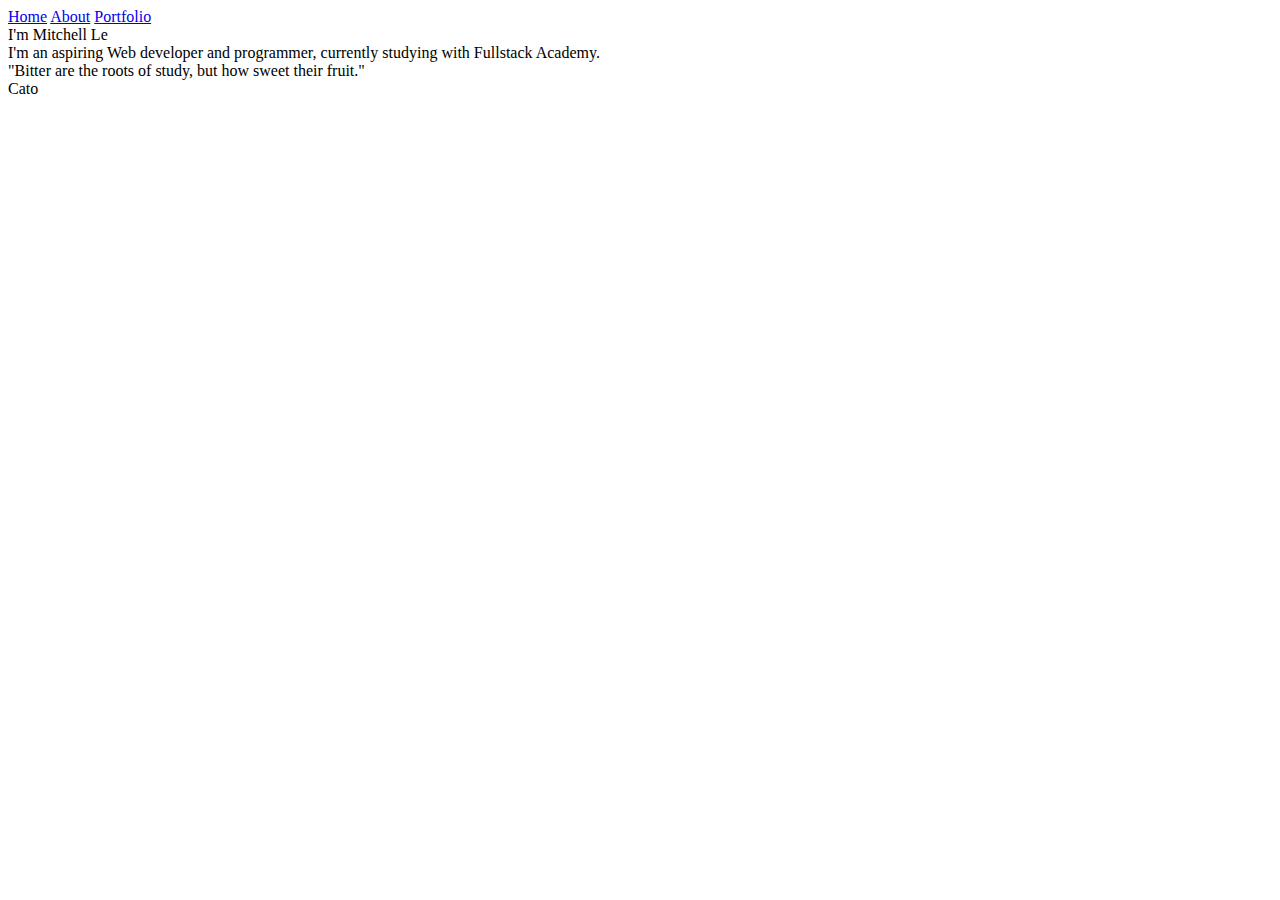
==== index.html @ 8a6dcf54 "add quote to homepage" ====
<!DOCTYPE html>
<html lang="en">
  <head>
    <meta charset="UTF-8" />
    <meta http-equiv="X-UA-Compatible" content="IE=edge" />
    <meta name="viewport" content="width=device-width, initial-scale=1.0" />
    <title>Mitchell Le</title>
  </head>
  <body>
    <header>
      <div class="links">
        <a href="index.html">Home</a>
        <a href="about.html">About</a>
        <a href="portfolio.html">Portfolio</a>
      </div>
    </header>

    <main>
      <div class="name">I'm Mitchell Le</div>
      <div class="subtext">
        I'm an aspiring Web developer and programmer, currently studying with
        Fullstack Academy.
      </div>
      <div class="quote">
        "Bitter are the roots of study, but how sweet their fruit."
      </div>
      <div class="cato">Cato</div>
    </main>
  </body>
</html>
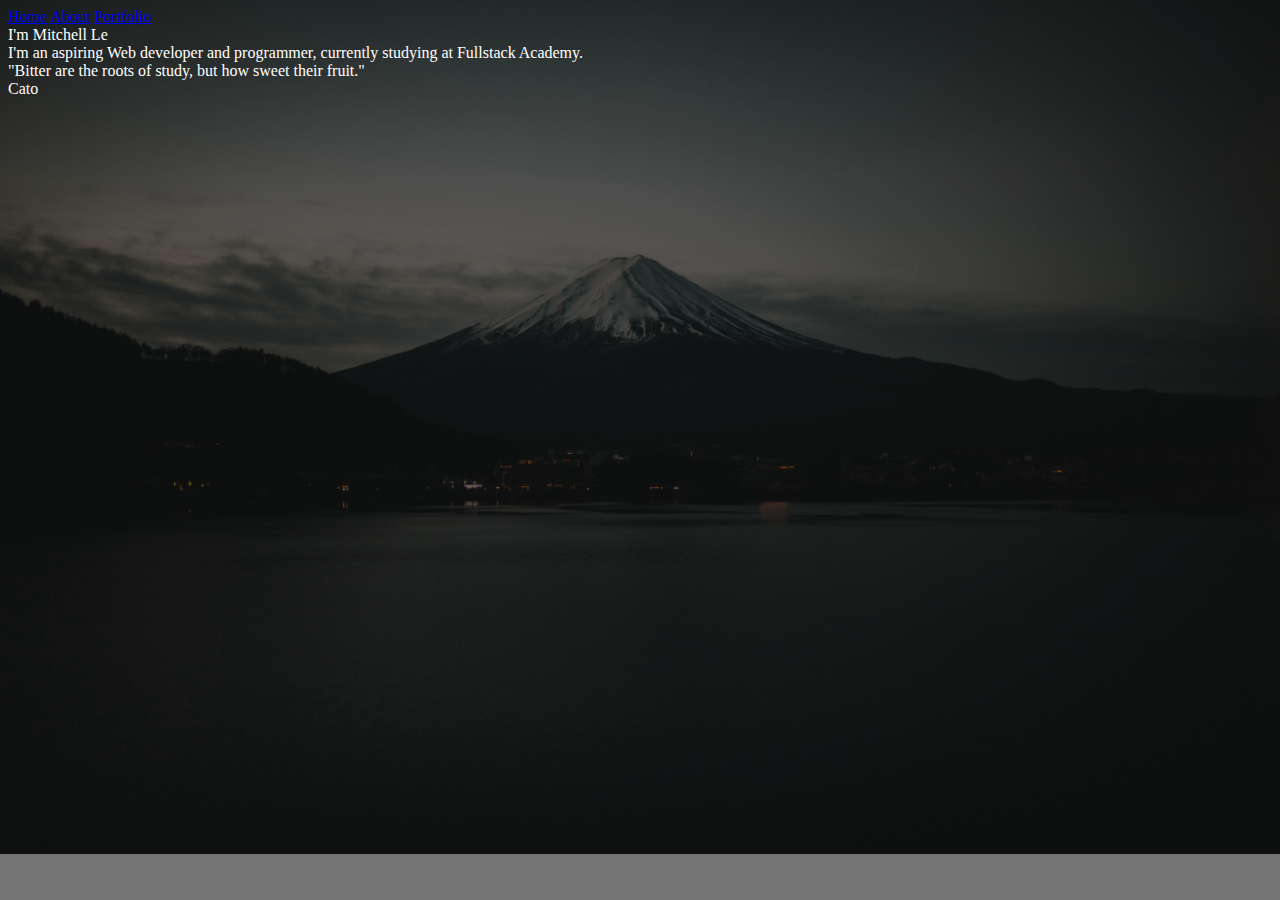
==== commit bcfd5082: "add background image and style" ====
--- a/index.html
+++ b/index.html
@@ -5,6 +5,7 @@
     <meta http-equiv="X-UA-Compatible" content="IE=edge" />
     <meta name="viewport" content="width=device-width, initial-scale=1.0" />
     <title>Mitchell Le</title>
+    <link rel="stylesheet" href="style.css" />
   </head>
   <body>
     <header>
@@ -18,7 +19,7 @@
     <main>
       <div class="name">I'm Mitchell Le</div>
       <div class="subtext">
-        I'm an aspiring Web developer and programmer, currently studying with
+        I'm an aspiring Web developer and programmer, currently studying at
         Fullstack Academy.
       </div>
       <div class="quote">
--- a/style.css
+++ b/style.css
@@ -0,0 +1,8 @@
+body {
+    color: white;
+    background-image: url(images/fuji.jpg);
+    background-color: rgb(116, 116, 116);
+    background-size: cover;
+    background-repeat: no-repeat;
+    background-blend-mode: multiply;
+}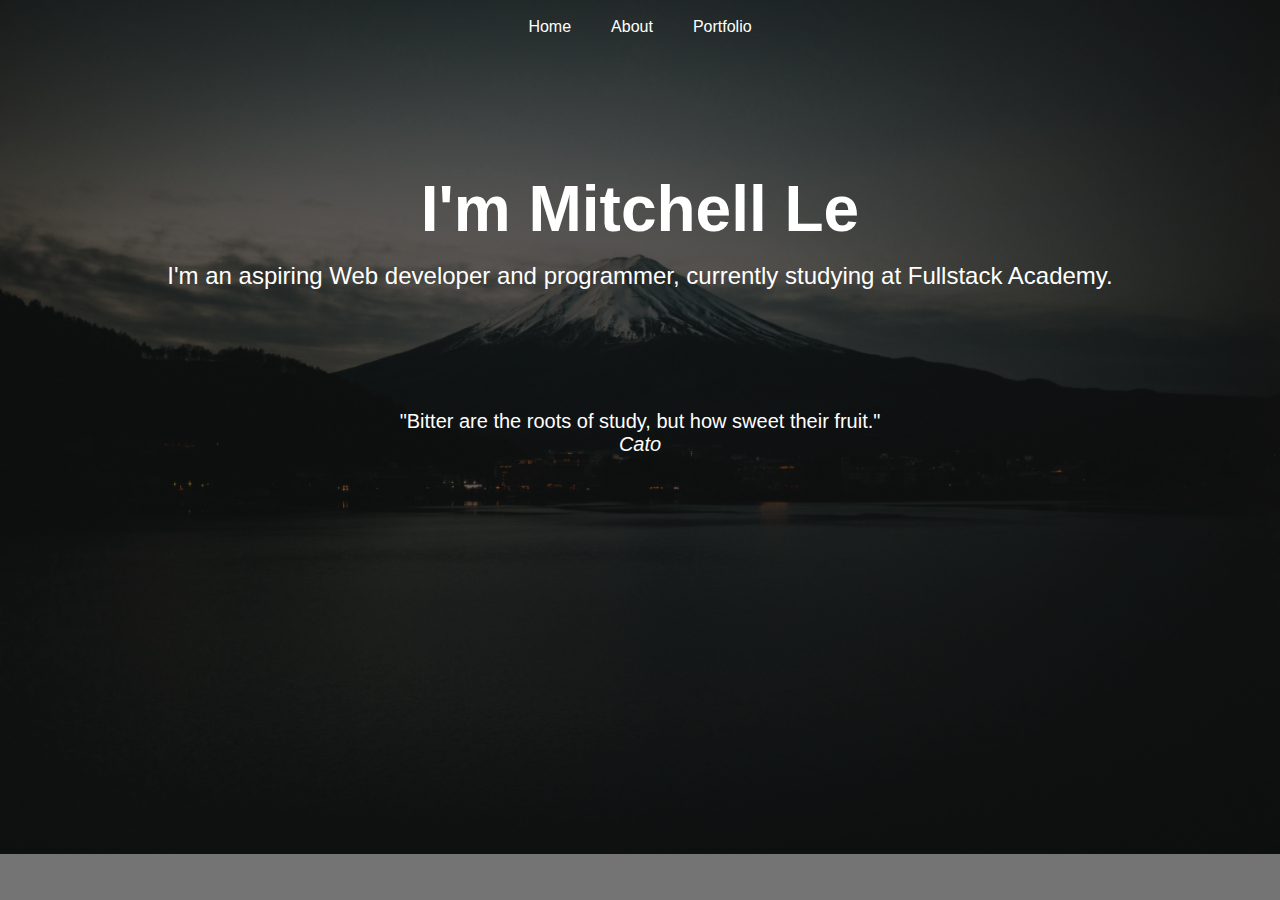
==== commit cf451923: "style text and links on homepage" ====
--- a/index.html
+++ b/index.html
@@ -9,23 +9,21 @@
   </head>
   <body>
     <header>
-      <div class="links">
-        <a href="index.html">Home</a>
-        <a href="about.html">About</a>
-        <a href="portfolio.html">Portfolio</a>
-      </div>
+      <a href="index.html">Home</a>
+      <a href="about.html">About</a>
+      <a href="portfolio.html">Portfolio</a>
     </header>
 
     <main>
-      <div class="name">I'm Mitchell Le</div>
+      <div class="name"><strong>I'm Mitchell Le</strong></div>
       <div class="subtext">
         I'm an aspiring Web developer and programmer, currently studying at
         Fullstack Academy.
       </div>
       <div class="quote">
-        "Bitter are the roots of study, but how sweet their fruit."
+        <div>"Bitter are the roots of study, but how sweet their fruit."</div>
+        <div><em>Cato</em></div>
       </div>
-      <div class="cato">Cato</div>
     </main>
   </body>
 </html>
--- a/style.css
+++ b/style.css
@@ -5,4 +5,47 @@
     background-size: cover;
     background-repeat: no-repeat;
     background-blend-mode: multiply;
+    font-family: 'Open Sans', sans-serif;
+}
+
+header {
+    display: flex;
+    justify-content: center;
+}
+
+a {
+    text-decoration: none;
+    margin: 10px 20px;
+}
+
+a:link {
+    color: white;
+}
+
+a:visited {
+    color: white;
+}
+
+a:hover {
+    color: rgb(186, 0, 0);
+}
+
+main {
+    margin: auto;
+    text-align: center;
+    padding: 10% 0;
+}
+
+.name {
+    font-size: 4rem;
+}
+
+.subtext {
+    padding-top: 16px;
+    font-size: 24px;
+}
+
+.quote {
+    padding: 120px 0px;
+    font-size: 20px;                     
 }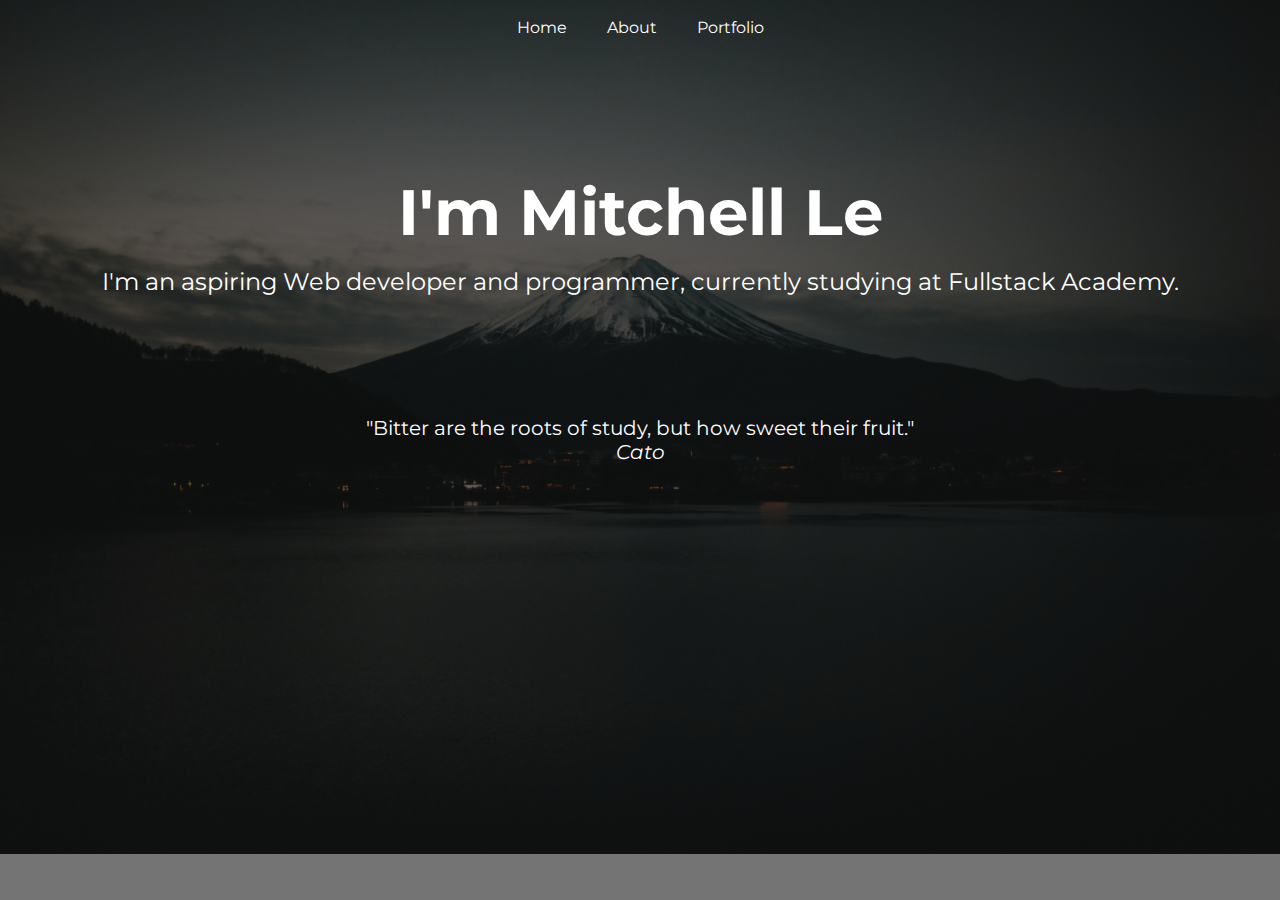
==== commit 9b1c0639: "complete portfolio webpage and style it" ====
--- a/index.html
+++ b/index.html
@@ -8,6 +8,7 @@
     <link rel="stylesheet" href="style.css" />
   </head>
   <body>
+    <!-- links to other pages -->
     <header>
       <a href="index.html">Home</a>
       <a href="about.html">About</a>
@@ -16,7 +17,7 @@
 
     <main>
       <div class="name"><strong>I'm Mitchell Le</strong></div>
-      <div class="subtext">
+      <div class="mission-statement">
         I'm an aspiring Web developer and programmer, currently studying at
         Fullstack Academy.
       </div>
@@ -25,5 +26,6 @@
         <div><em>Cato</em></div>
       </div>
     </main>
+    <script src="javascript.js"></script>
   </body>
 </html>
--- a/style.css
+++ b/style.css
@@ -1,3 +1,5 @@
+@import url('https://fonts.googleapis.com/css2?family=Montserrat&display=swap');
+
 body {
     color: white;
     background-image: url(images/fuji.jpg);
@@ -5,7 +7,12 @@
     background-size: cover;
     background-repeat: no-repeat;
     background-blend-mode: multiply;
-    font-family: 'Open Sans', sans-serif;
+    font-family: 'Montserrat';
+}
+
+img {
+    width: 300px;
+    padding: 10px 10px 40px 10px;
 }
 
 header {
@@ -40,7 +47,7 @@
     font-size: 4rem;
 }
 
-.subtext {
+.mission-statement {
     padding-top: 16px;
     font-size: 24px;
 }
@@ -48,4 +55,61 @@
 .quote {
     padding: 120px 0px;
     font-size: 20px;                     
+}
+
+.heading {
+    text-align: center;
+    font-size: 2em;
+    padding: 20px;
+}
+
+.container {
+    display: flex;
+    justify-content: center;
+    border: solid;
+    border-color:rgb(116, 116, 116);
+    padding: 8px;
+    margin-bottom: 8px;
+}
+
+.title {
+    font-size: 22px;
+}
+
+.subtext {
+    font-size: 20px;
+    text-align: center;
+    margin: auto;
+}
+
+.card {
+    /* Add shadows to create the "card" effect */
+    box-shadow: 0 4px 8px 0 rgba(0, 0, 0, 0.2);
+    transition: 0.3s;
+    width: 25%;
+    background-color: rgba(0, 0, 0, 0.452);
+    display: flex;
+    flex-direction: column;
+    align-items: center;
+    text-align: center;
+    padding: 8px;
+  }
+  
+  /* On mouse-over, add a deeper shadow */
+.card:hover {
+    box-shadow: 0 8px 16px 0 rgba(255, 255, 255, 0.2);
+}
+  
+  /* Add some padding inside the card container */
+.content {
+    padding: 2px 16px;
+}
+
+.card {
+    margin: 12px;
+}
+
+.project {
+    display: flex;
+    justify-content: center;
 }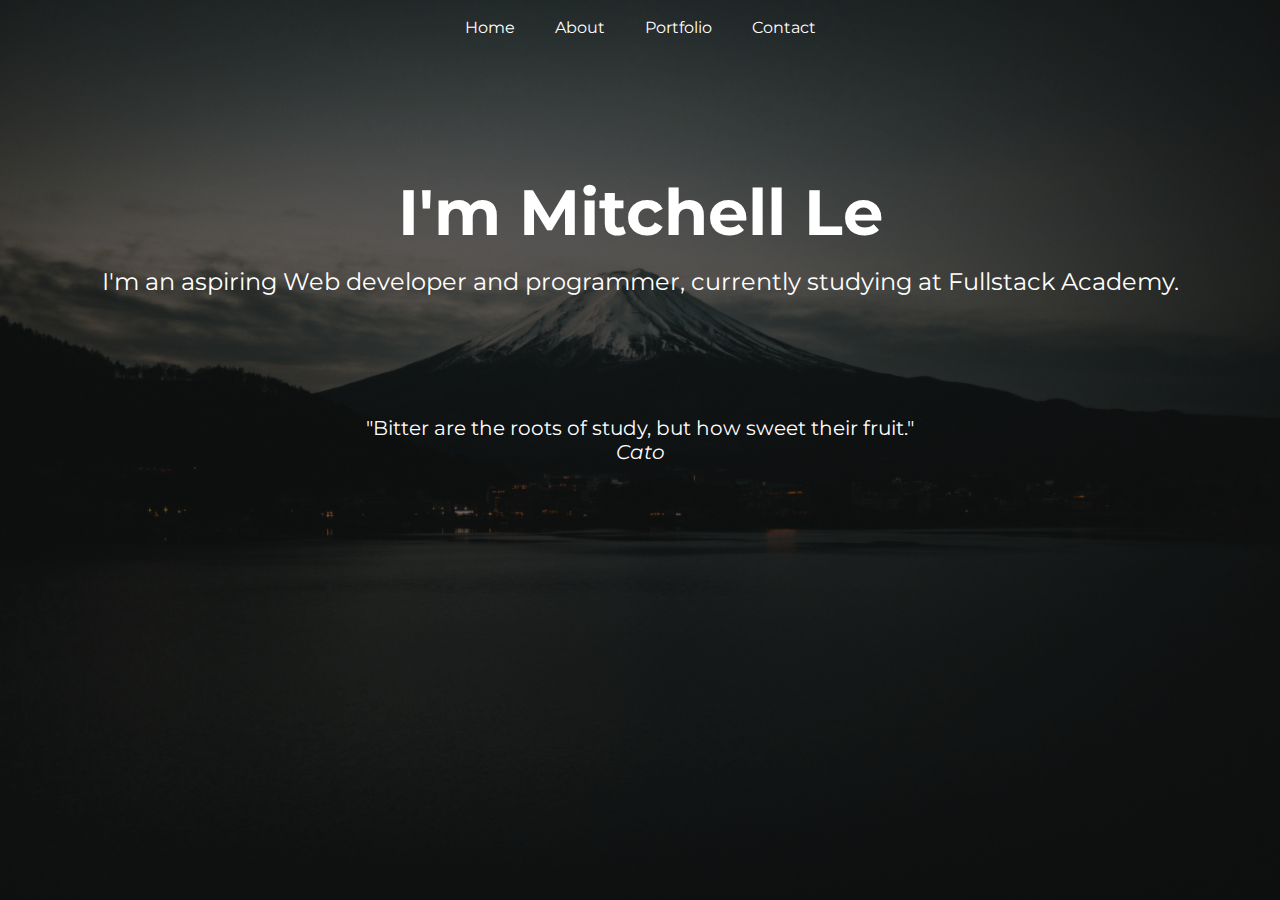
==== commit 65ef0763: "begin working on form" ====
--- a/index.html
+++ b/index.html
@@ -13,9 +13,10 @@
       <a href="index.html">Home</a>
       <a href="about.html">About</a>
       <a href="portfolio.html">Portfolio</a>
+      <a href="contact.html">Contact</a>
     </header>
 
-    <main>
+    <main class="home">
       <div class="name"><strong>I'm Mitchell Le</strong></div>
       <div class="mission-statement">
         I'm an aspiring Web developer and programmer, currently studying at
--- a/style.css
+++ b/style.css
@@ -2,10 +2,9 @@
 
 body {
     color: white;
-    background-image: url(images/fuji.jpg);
+    background: url(images/fuji.jpg) no-repeat center center fixed;
     background-color: rgb(116, 116, 116);
     background-size: cover;
-    background-repeat: no-repeat;
     background-blend-mode: multiply;
     font-family: 'Montserrat';
 }
@@ -37,7 +36,7 @@
     color: rgb(186, 0, 0);
 }
 
-main {
+.home {
     margin: auto;
     text-align: center;
     padding: 10% 0;
@@ -68,8 +67,9 @@
     justify-content: center;
     border: solid;
     border-color:rgb(116, 116, 116);
-    padding: 8px;
-    margin-bottom: 8px;
+    padding: 20px;
+    margin: 12px;
+    background-color: rgba(0, 0, 0, 0.452);
 }
 
 .title {
@@ -112,4 +112,8 @@
 .project {
     display: flex;
     justify-content: center;
+}
+
+.about-body {
+    margin: 6em;
 }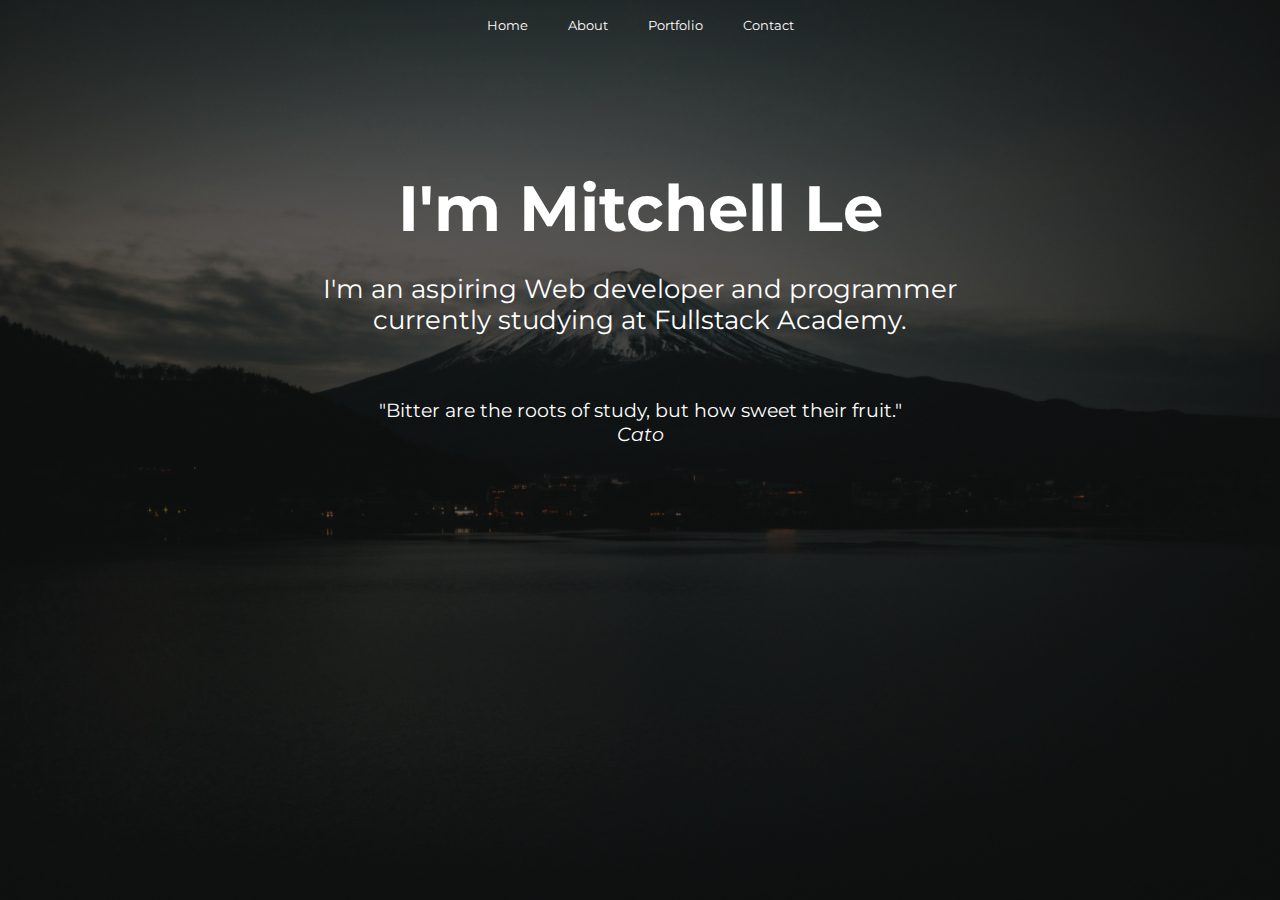
==== commit 52d5d4f7: "make font responsive and fit different screen sizes" ====
--- a/index.html
+++ b/index.html
@@ -19,8 +19,8 @@
     <main class="home">
       <div class="name"><strong>I'm Mitchell Le</strong></div>
       <div class="mission-statement">
-        I'm an aspiring Web developer and programmer, currently studying at
-        Fullstack Academy.
+        I'm an aspiring Web developer and programmer<br />
+        currently studying at Fullstack Academy.
       </div>
       <div class="quote">
         <div>"Bitter are the roots of study, but how sweet their fruit."</div>
--- a/style.css
+++ b/style.css
@@ -7,6 +7,7 @@
     background-size: cover;
     background-blend-mode: multiply;
     font-family: 'Montserrat';
+    font-size: 1vw;
 }
 
 img {
@@ -17,6 +18,7 @@
 header {
     display: flex;
     justify-content: center;
+    font-size: 1em;
 }
 
 a {
@@ -43,17 +45,19 @@
 }
 
 .name {
-    font-size: 4rem;
+    font-size: 5em;
 }
 
 .mission-statement {
-    padding-top: 16px;
-    font-size: 24px;
+    /* padding-top: 16px; */
+    padding-top: 2%;
+    font-size: 2em;
 }
 
 .quote {
-    padding: 120px 0px;
-    font-size: 20px;                     
+    /* padding: 120px 0px; */
+    padding: 5% 0;
+    font-size: 1.5em;                     
 }
 
 .heading {
